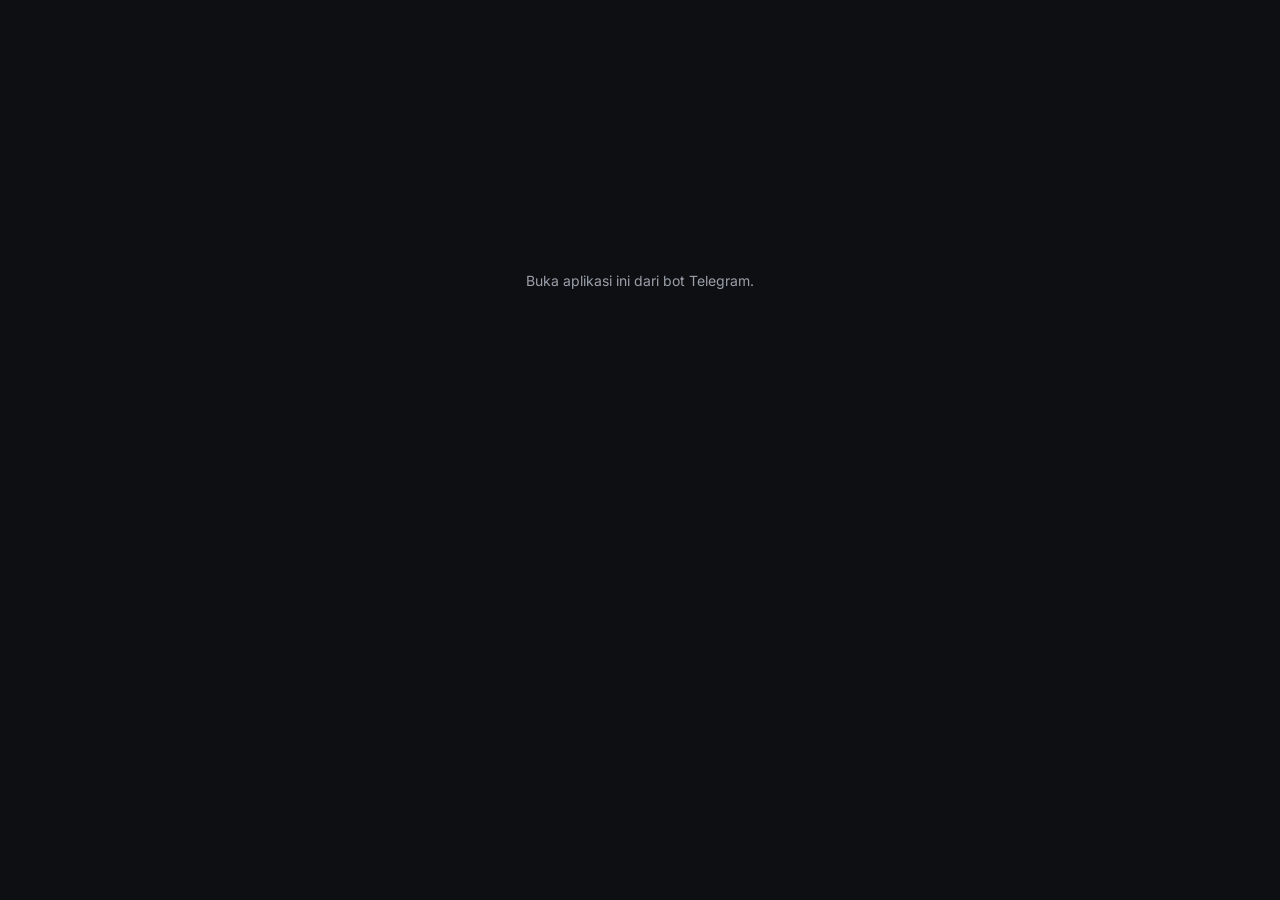
==== app/index.html @ 9a827b00 "Fix pemutar di Telegram: layar penuh & tekan-lama 2x - Layar penuh: WebView Telegram tidak mendukung" ====
<!doctype html>
<html lang="id">
<head>
<meta charset="utf-8">
<meta name="viewport" content="width=device-width, initial-scale=1, maximum-scale=1, viewport-fit=cover">
<meta name="theme-color" content="#0E0F13">
<title>Nonton</title>
<link rel="preconnect" href="https://pbcdn.aoneroom.com">
<link rel="preconnect" href="https://pbcdnw.aoneroom.com">
<link rel="preconnect" href="https://fonts.gstatic.com" crossorigin>
<link rel="stylesheet" href="app.css?v=5">
<!-- Font dimuat tanpa menahan tampilan (sementara pakai font sistem) -->
<link rel="stylesheet" href="https://fonts.googleapis.com/css2?family=Inter:wght@400;500;600;700;800&display=swap" media="print" onload="this.media='all'">
<script src="https://telegram.org/js/telegram-web-app.js" defer></script>
<script src="app.js?v=5" defer></script>
</head>
<body>
<div id="app">
  <main id="view"><div class="center-load"><div class="spinner"></div></div></main>
  <nav id="tabbar" class="tabbar" hidden>
    <a href="#/" data-tab="home"><svg viewBox="0 0 24 24"><path d="M3 11l9-7 9 7v9a1 1 0 0 1-1 1h-5v-6h-6v6H4a1 1 0 0 1-1-1z"/></svg><span>Beranda</span></a>
    <a href="#/search" data-tab="search"><svg viewBox="0 0 24 24"><circle cx="11" cy="11" r="7"/><path d="M20 20l-3.5-3.5"/></svg><span>Cari</span></a>
    <a href="#/me/fav" data-tab="fav"><svg viewBox="0 0 24 24"><path d="M12 20s-7-4.4-7-10a4 4 0 0 1 7-2.6A4 4 0 0 1 19 10c0 5.6-7 10-7 10z"/></svg><span>Favorit</span></a>
    <a href="#/me" data-tab="me"><svg viewBox="0 0 24 24"><circle cx="12" cy="8" r="4"/><path d="M4 21c1.5-4 4.5-6 8-6s6.5 2 8 6"/></svg><span>Profil</span></a>
  </nav>
  <div id="toast" class="toast" hidden></div>
</div>
</body>
</html>
---- app/app.css ----
:root{
  --accent:#6A4DF4;
  --bg:#0E0F13; --surface:#1A1C22; --surface2:#16181D; --line:#23262E;
  --text:#F2F3F5; --muted:#9AA0AA; --soft:#C9CDD4; --ok:#7EE2A8; --gold:#F5C451;
  --safe-b: env(safe-area-inset-bottom, 0px);
}
*{box-sizing:border-box;-webkit-tap-highlight-color:transparent}
html,body{margin:0;background:var(--bg);color:var(--text);font-family:Inter,system-ui,-apple-system,Segoe UI,Roboto,sans-serif;font-size:14px}
a{color:inherit;text-decoration:none}
button{font:inherit;color:inherit;border:0;background:none;cursor:pointer}
img{display:block}
svg{width:20px;height:20px;fill:none;stroke:currentColor;stroke-width:2;stroke-linecap:round;stroke-linejoin:round}
#view{min-height:100vh;padding-bottom:calc(84px + var(--safe-b))}
.hidden,[hidden]{display:none!important}

/* ---------- umum ---------- */
.pad{padding:0 16px}
.row{display:flex;align-items:center;gap:10px}
.between{justify-content:space-between}
.muted{color:var(--muted)}
.h1{font-size:22px;font-weight:800;letter-spacing:-.3px;margin:0}
.h2{font-size:16px;font-weight:700;margin:0}
.btn{display:inline-flex;align-items:center;justify-content:center;gap:8px;height:46px;padding:0 18px;border-radius:12px;font-weight:700;font-size:14px}
.btn svg{width:16px;height:16px}
.btn-accent{background:var(--accent);color:#fff}
.btn-ghost{background:var(--surface);color:var(--text)}
.btn-line{border:1px solid #2A2D36;color:var(--text)}
.btn-block{width:100%}
.btn[disabled]{opacity:.55}
.chips{display:flex;gap:8px;overflow-x:auto;scrollbar-width:none;padding:0 16px}
.chips::-webkit-scrollbar,.hscroll::-webkit-scrollbar{display:none}
.chip{flex-shrink:0;padding:8px 14px;border-radius:999px;background:var(--surface);color:var(--muted);font-size:13px;font-weight:500;white-space:nowrap}
.chip.on{background:var(--accent);color:#fff;font-weight:600}
.badge{font-size:11px;font-weight:700;padding:4px 10px;border-radius:999px;border:1px solid var(--accent)}
.card{background:var(--surface);border-radius:14px;padding:14px}
.center-load{display:flex;align-items:center;justify-content:center;min-height:60vh}
.spinner{width:32px;height:32px;border-radius:50%;border:3px solid #2A2D36;border-top-color:var(--accent);animation:spin .8s linear infinite}
@keyframes spin{to{transform:rotate(360deg)}}
.empty{text-align:center;color:var(--muted);padding:48px 24px;line-height:1.6}
.err{margin:16px;padding:14px;border-radius:12px;background:#2A1A1E;color:#FFC2C9;font-size:13px;line-height:1.5}

/* ---------- header ---------- */
.top{display:flex;align-items:center;justify-content:space-between;padding:16px 16px 8px}
.brand{display:flex;align-items:center;gap:10px;font-size:18px;font-weight:800;letter-spacing:-.3px}
.logo{width:32px;height:32px;border-radius:9px;background:var(--accent);display:flex;align-items:center;justify-content:center;overflow:hidden}
.logo img{width:100%;height:100%;object-fit:cover}
.logo svg{width:16px;height:16px;fill:#fff;stroke:none}
.searchbar{display:flex;align-items:center;gap:10px;height:44px;margin:4px 16px 12px;padding:0 14px;border-radius:12px;background:var(--surface);color:var(--muted)}
.searchbar svg{width:18px;height:18px}

/* ---------- hero ---------- */
.hero{display:flex;gap:10px;overflow-x:auto;scroll-snap-type:x mandatory;scrollbar-width:none;padding:0 16px}
.hero::-webkit-scrollbar{display:none}
.hero-item{position:relative;flex:0 0 100%;height:210px;border-radius:16px;overflow:hidden;scroll-snap-align:center;background:var(--surface)}
.hero-item img{width:100%;height:100%;object-fit:cover}
.hero-item .shade{position:absolute;inset:0;background:linear-gradient(180deg,rgba(14,15,19,0) 30%,rgba(14,15,19,.95) 100%)}
.hero-item .info{position:absolute;left:16px;right:16px;bottom:14px;display:flex;flex-direction:column;gap:6px}
.hero-item .t{font-size:21px;font-weight:800;letter-spacing:-.3px}
.hero-item .m{font-size:11px;font-weight:600;color:var(--soft)}
.dots{display:flex;gap:5px;justify-content:center;margin-top:10px}
.dots i{width:6px;height:4px;border-radius:2px;background:#3A3D45}
.dots i.on{width:16px;background:#fff}

/* ---------- baris & kartu ---------- */
.sec{display:flex;flex-direction:column;gap:10px;margin-top:22px}
.hscroll{display:flex;gap:10px;overflow-x:auto;scrollbar-width:none;padding:0 16px}
.poster{width:108px;flex-shrink:0;display:flex;flex-direction:column;gap:6px}
.poster .img{position:relative;height:158px;border-radius:10px;overflow:hidden;background:var(--surface)}
.poster img{width:100%;height:100%;object-fit:cover}
.poster .rate{position:absolute;top:6px;left:6px;font-size:10px;font-weight:700;padding:2px 6px;border-radius:6px;background:rgba(0,0,0,.65)}
.poster .tag{position:absolute;bottom:6px;left:6px;font-size:10px;font-weight:700;padding:2px 6px;border-radius:6px;background:var(--accent)}
.poster .name{font-size:12px;font-weight:500;line-height:1.3;color:#DADDE2;display:-webkit-box;-webkit-line-clamp:2;-webkit-box-orient:vertical;overflow:hidden}
.grid3{display:grid;grid-template-columns:repeat(3,minmax(0,1fr));gap:14px 10px;padding:0 16px}
.grid3 .poster{width:auto}
.cont{width:200px;flex-shrink:0;display:flex;flex-direction:column;gap:6px}
.cont .img{position:relative;height:112px;border-radius:12px;overflow:hidden;background:var(--surface)}
.cont img{width:100%;height:100%;object-fit:cover}
.bar{position:absolute;left:0;bottom:0;height:4px;background:var(--accent)}
.cont .name{font-size:13px;font-weight:600;white-space:nowrap;overflow:hidden;text-overflow:ellipsis}

/* ---------- detail ---------- */
.backdrop{position:relative;height:240px;overflow:hidden;background:var(--surface)}
.backdrop img{width:100%;height:100%;object-fit:cover;filter:saturate(1.05)}
.backdrop .shade{position:absolute;inset:0;background:linear-gradient(180deg,rgba(14,15,19,.1) 35%,var(--bg) 100%)}
.backbtn{position:absolute;top:14px;left:14px;width:40px;height:40px;border-radius:12px;background:rgba(0,0,0,.5);display:flex;align-items:center;justify-content:center;color:#fff;z-index:2}
.dhead{position:relative;margin-top:-64px;padding:0 16px;display:flex;flex-direction:column;gap:10px}
.meta{display:flex;flex-wrap:wrap;gap:8px;align-items:center;font-size:12px;color:#B4B9C2}
.meta .star{color:var(--gold);font-weight:700}
.genres{display:flex;flex-wrap:wrap;gap:6px}
.genres span{font-size:11px;padding:4px 10px;border-radius:999px;background:var(--surface);color:var(--soft)}
.actions{display:grid;grid-template-columns:1fr 48px;gap:10px;margin-top:4px}
.favbtn{height:46px;border-radius:12px;background:var(--surface);display:flex;align-items:center;justify-content:center}
.favbtn.on svg{fill:#FF5C7A;stroke:#FF5C7A}
.desc{font-size:13px;line-height:1.55;color:#B4B9C2;margin:2px 0 0}
.desc.clamp{display:-webkit-box;-webkit-line-clamp:3;-webkit-box-orient:vertical;overflow:hidden}
.more{color:var(--text);font-weight:600;font-size:13px;padding:0;align-self:flex-start}
.eps{display:grid;grid-template-columns:repeat(5,minmax(0,1fr));gap:8px}
.ep{height:50px;border-radius:10px;background:var(--surface2);border:1px solid var(--line);display:flex;flex-direction:column;align-items:center;justify-content:center;gap:1px;font-weight:700;font-size:14px}
.ep.cur{border-color:var(--accent);background:#22252D}
.ep.free{border-color:#2E6B4A}
.ep small{font-size:9px;font-weight:700;color:var(--ok)}
.ep svg{width:11px;height:11px;stroke:var(--muted);stroke-width:2.5}
.ep.watched{color:var(--muted)}
.vipcta{display:flex;align-items:center;gap:12px;padding:12px 14px;border-radius:14px;background:var(--surface);border:1px solid #2A2D36}
.vipcta .ic{width:36px;height:36px;border-radius:10px;background:var(--accent);display:flex;align-items:center;justify-content:center;flex-shrink:0;color:#fff}

/* ---------- player ---------- */
.player{position:relative;background:#000;aspect-ratio:16/9;width:100%}
.player video{width:100%;height:100%;background:#000;display:block}
.player{overflow:hidden;user-select:none;-webkit-user-select:none;-webkit-touch-callout:none}
.player video::cue{background:rgba(0,0,0,.55);color:#fff;font-family:Inter,system-ui,sans-serif;font-size:16px;line-height:1.35}
.player:fullscreen,.player:-webkit-full-screen{aspect-ratio:auto;width:100%;height:100%}
.player:fullscreen video{object-fit:contain}
/* layar penuh sendiri (dalam Telegram) */
body.pfs-on{overflow:hidden}
.player.pfs{position:fixed;left:0;top:0;width:var(--fw,100vw);height:var(--fh,100vh);aspect-ratio:auto;z-index:100}
.player.pfs.rot{left:var(--fw,100vw);width:var(--fh,100vh);height:var(--fw,100vw);transform-origin:0 0;transform:rotate(90deg)}
.player.pfs video{object-fit:contain}
.player.pfs .pc-bot{padding:0 20px 16px}
.player.pfs video::cue{font-size:20px}
.pc{touch-action:none}
.pc{position:absolute;inset:0;z-index:2;display:flex;flex-direction:column;justify-content:flex-end;opacity:0;transition:opacity .2s;background:linear-gradient(180deg,rgba(0,0,0,.35) 0%,rgba(0,0,0,0) 30%,rgba(0,0,0,0) 55%,rgba(0,0,0,.7) 100%)}
.player.show .pc,.player.drag .pc{opacity:1}
.player:not(.show) .pc button,.player:not(.show) .pc .pc-bar{pointer-events:none}
.pc-mid{position:absolute;left:0;right:0;top:50%;transform:translateY(-50%);display:flex;align-items:center;justify-content:center;gap:34px}
.pc-play{width:60px;height:60px;border-radius:50%;background:var(--accent);color:#fff;display:flex;align-items:center;justify-content:center;box-shadow:0 6px 20px rgba(0,0,0,.35)}
.pc-play svg{width:26px;height:26px}
.pc-skip{position:relative;width:46px;height:46px;border-radius:50%;background:rgba(0,0,0,.35);color:#fff;display:flex;align-items:center;justify-content:center}
.pc-skip svg{width:26px;height:26px;stroke-width:1.8}
.pc-skip b{position:absolute;font-size:9px;font-weight:800;top:50%;left:50%;transform:translate(-50%,-38%)}
.pc-bot{display:flex;align-items:center;gap:10px;padding:0 12px 10px;color:#fff}
.pc-time{font-size:11px;font-weight:600;font-variant-numeric:tabular-nums;min-width:34px;text-align:center}
.pc-bar{position:relative;flex:1;height:24px;display:flex;align-items:center;cursor:pointer;touch-action:none}
.pc-track{position:relative;width:100%;height:4px;border-radius:2px;background:rgba(255,255,255,.25);overflow:hidden}
.pc-track i{position:absolute;left:0;top:0;bottom:0;display:block}
.pc-buf{background:rgba(255,255,255,.35);width:0}
.pc-fill{background:var(--accent);width:0}
.pc-lim{width:2px!important;background:var(--gold)}
.pc-knob{position:absolute;left:0;top:50%;width:14px;height:14px;margin:-7px 0 0 -7px;border-radius:50%;background:#fff;box-shadow:0 0 0 4px color-mix(in srgb,var(--accent) 45%,transparent)}
.player.drag .pc-knob{transform:scale(1.25)}
.pc-fs{width:36px;height:36px;display:flex;align-items:center;justify-content:center;color:#fff}
.pc-speed{height:28px;min-width:40px;padding:0 8px;border-radius:8px;background:rgba(255,255,255,.14);color:#fff;font-size:12px;font-weight:700}
.pc-menu{position:absolute;right:10px;bottom:50px;z-index:4;width:min(300px,calc(100% - 20px));max-height:calc(100% - 58px);overflow:auto;padding:8px;border-radius:14px;background:rgba(20,22,27,.96);box-shadow:0 10px 30px rgba(0,0,0,.5);display:grid;grid-template-columns:repeat(4,minmax(0,1fr));gap:6px}
.pc-menu-h{grid-column:1/-1;font-size:11px;font-weight:700;color:var(--muted);padding:0 4px 2px}
.pc-menu button{height:32px;border-radius:9px;background:var(--surface);color:var(--soft);font-size:12px;font-weight:600}
.pc-menu button.on{background:var(--accent);color:#fff}
.player:fullscreen .pc-menu{bottom:64px}
.pc-fast{position:absolute;top:12px;left:50%;transform:translateX(-50%);z-index:3;display:flex;align-items:center;gap:4px;padding:6px 12px;border-radius:999px;background:rgba(0,0,0,.6);color:#fff;font-size:13px;font-weight:700;pointer-events:none}
.pc-fast svg{width:16px;height:16px}
.pc-spin{position:absolute;inset:0;display:none;align-items:center;justify-content:center;pointer-events:none}
.pc-spin.on{display:flex}
.pc-spin.on~.pc-mid .pc-play{opacity:0}
.player .over{z-index:5}
.player .over{position:absolute;inset:0;display:flex;flex-direction:column;align-items:center;justify-content:center;gap:12px;background:rgba(0,0,0,.82);text-align:center;padding:20px}
.pills{display:flex;flex-wrap:wrap;gap:8px}
.pill{padding:9px 16px;border-radius:10px;background:var(--surface);color:var(--soft);font-size:13px}
.pill.on{background:var(--accent);color:#fff;font-weight:700}
.label{font-size:12px;font-weight:600;color:var(--muted);margin-bottom:8px}
.eprow{display:flex;gap:12px;align-items:center;padding:8px 0}
.eprow .th{width:112px;height:63px;border-radius:10px;overflow:hidden;background:var(--surface);flex-shrink:0;position:relative}
.eprow .th img{width:100%;height:100%;object-fit:cover;opacity:.55}
.eprow .th .lock{position:absolute;inset:0;display:flex;align-items:center;justify-content:center;color:#fff}
.eprow.cur .name{color:var(--accent)}

/* ---------- VIP & bayar ---------- */
.plan{display:flex;align-items:center;gap:12px;padding:14px;border-radius:14px;background:var(--surface2);border:2px solid var(--line);width:100%;text-align:left}
.plan.on{border-color:var(--accent)}
.radio{width:20px;height:20px;border-radius:50%;border:2px solid #3A3D45;display:flex;align-items:center;justify-content:center;flex-shrink:0}
.plan.on .radio{border-color:var(--accent)}
.plan.on .radio::after{content:"";width:10px;height:10px;border-radius:50%;background:var(--accent)}
.benefit{display:flex;flex-direction:column;gap:8px}
.benefit span{font-size:13px;color:#DADDE2}
.sheet-bg{position:fixed;inset:0;background:rgba(0,0,0,.6);z-index:40;display:flex;align-items:flex-end}
.sheet{width:100%;max-height:92vh;overflow:auto;background:#fff;color:#0F172A;border-radius:22px 22px 0 0;padding:16px 20px calc(24px + var(--safe-b));display:flex;flex-direction:column;align-items:center;gap:10px}
.sheet .grab{width:40px;height:4px;border-radius:2px;background:#CBD5E1}
.qrbox{width:224px;height:224px;padding:12px;border-radius:14px;border:1px solid #E2E8F0;display:flex;align-items:center;justify-content:center;background:#fff}
.qrbox img,.qrbox canvas{width:200px!important;height:200px!important}
.amount{font-size:26px;font-weight:800;color:#065AD8}
.sheet .note{font-size:11px;color:#64748B;text-align:center;line-height:1.5}
.sheet .warn{font-size:12px;color:#B45309;font-weight:600}
.sheet .btn-line{border-color:#E2E8F0;color:#0F172A}
.paid-ok{width:72px;height:72px;border-radius:50%;background:#E3F6EA;color:#1E7A4A;display:flex;align-items:center;justify-content:center}
.paid-ok svg{width:36px;height:36px;stroke-width:3}

/* ---------- profil ---------- */
.avatar{width:56px;height:56px;border-radius:50%;background:#2A2D36;display:flex;align-items:center;justify-content:center;font-size:22px;font-weight:800;flex-shrink:0}
.tabs{display:flex;gap:20px;border-bottom:1px solid var(--line);padding:0 16px}
.tabs button{padding:0 0 10px;font-size:14px;color:var(--muted)}
.tabs button.on{color:var(--text);font-weight:700;box-shadow:inset 0 -2px 0 var(--accent)}
.hitem{display:flex;gap:12px;align-items:center;padding:8px 16px}
.hitem .img{width:64px;height:90px;border-radius:8px;overflow:hidden;background:var(--surface);flex-shrink:0}
.hitem img{width:100%;height:100%;object-fit:cover}
.prog{height:4px;border-radius:2px;background:#2A2D36;position:relative;overflow:hidden}
.prog i{position:absolute;left:0;top:0;bottom:0;background:var(--accent)}
.switch{width:44px;height:26px;border-radius:999px;background:#3A3D45;position:relative;flex-shrink:0}
.switch::after{content:"";position:absolute;top:3px;left:3px;width:20px;height:20px;border-radius:50%;background:#fff;transition:left .15s}
.switch.on{background:var(--accent)}
.switch.on::after{left:21px}

/* ---------- gate ---------- */
.gate{min-height:100vh;display:flex;flex-direction:column;justify-content:center;gap:22px;padding:24px}
.gate .ico{width:64px;height:64px;border-radius:18px;background:var(--accent);display:flex;align-items:center;justify-content:center;margin:0 auto;color:#fff}
.gate .ico svg{width:30px;height:30px}
.gitem{display:flex;align-items:center;gap:12px;padding:14px;border-radius:14px;background:var(--surface)}
.joined{display:flex;align-items:center;gap:6px;font-size:12px;font-weight:700;color:var(--ok)}
.joined svg{width:16px;height:16px;stroke-width:2.5}

/* ---------- tabbar & toast ---------- */
.tabbar{position:fixed;left:0;right:0;bottom:0;height:calc(64px + var(--safe-b));padding-bottom:var(--safe-b);background:#14161B;border-top:1px solid var(--line);display:grid;grid-template-columns:repeat(4,minmax(0,1fr));z-index:30}
.tabbar a{display:flex;flex-direction:column;align-items:center;justify-content:center;gap:4px;font-size:11px;color:var(--muted)}
.tabbar a svg{width:22px;height:22px}
.tabbar a.on{color:var(--accent);font-weight:600}
.toast{position:fixed;left:50%;bottom:calc(84px + var(--safe-b));transform:translateX(-50%);background:#2A2D36;color:#fff;padding:10px 16px;border-radius:10px;font-size:13px;z-index:60;max-width:90vw;text-align:center}
input.search{flex:1;background:transparent;border:0;outline:none;color:var(--text);font:500 15px Inter,sans-serif;min-width:0}
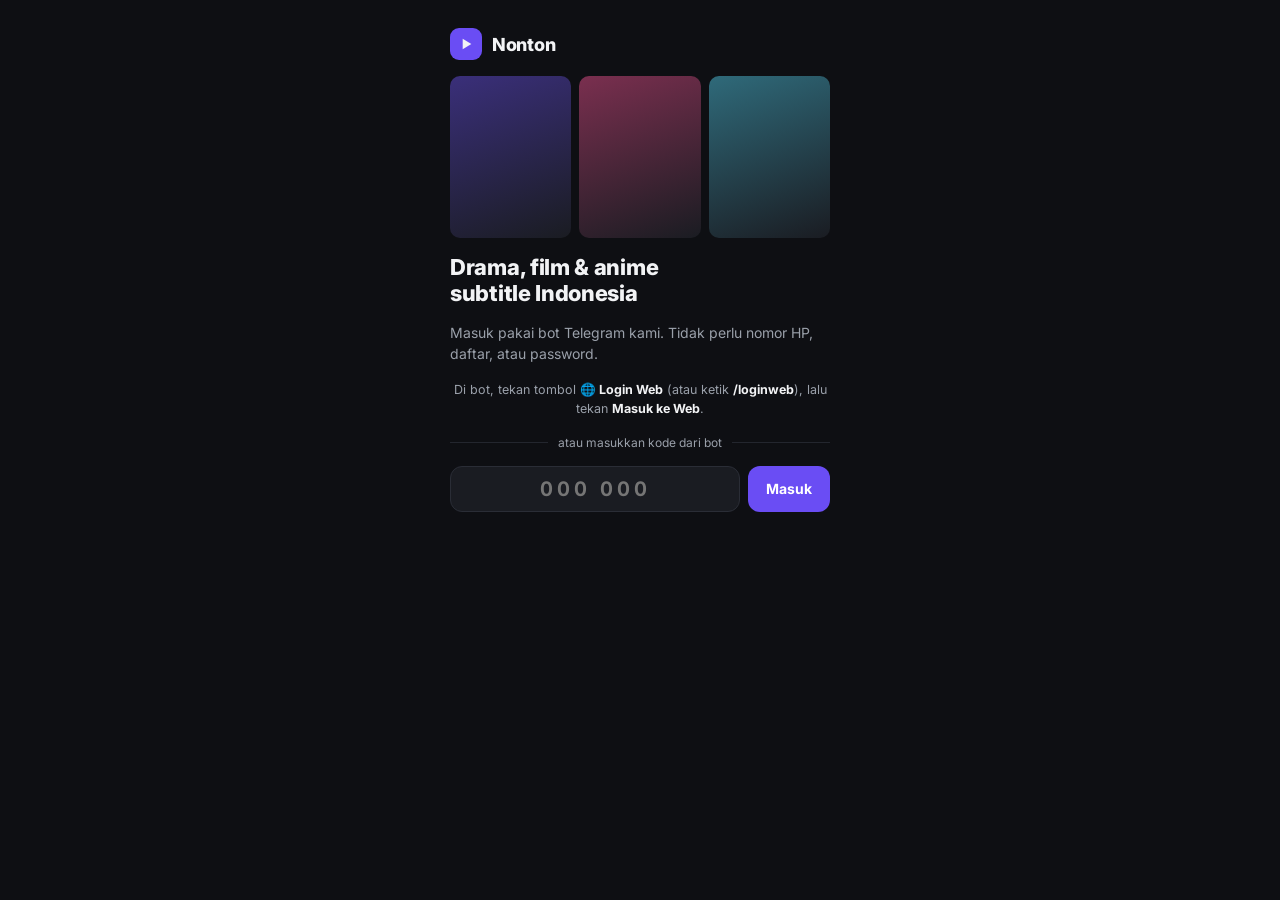
==== commit 42ce92d1: "Versi web: masuk lewat bot (/loginweb, tombol Login Web), tautan sekali pakai + kode 6 angka untuk l" ====
--- a/app/index.html
+++ b/app/index.html
@@ -8,11 +8,11 @@
 <link rel="preconnect" href="https://pbcdn.aoneroom.com">
 <link rel="preconnect" href="https://pbcdnw.aoneroom.com">
 <link rel="preconnect" href="https://fonts.gstatic.com" crossorigin>
-<link rel="stylesheet" href="app.css?v=5">
+<link rel="stylesheet" href="app.css?v=11">
 <!-- Font dimuat tanpa menahan tampilan (sementara pakai font sistem) -->
 <link rel="stylesheet" href="https://fonts.googleapis.com/css2?family=Inter:wght@400;500;600;700;800&display=swap" media="print" onload="this.media='all'">
 <script src="https://telegram.org/js/telegram-web-app.js" defer></script>
-<script src="app.js?v=5" defer></script>
+<script src="app.js?v=11" defer></script>
 </head>
 <body>
 <div id="app">
--- a/app/app.css
+++ b/app/app.css
@@ -212,3 +212,31 @@
 .tabbar a.on{color:var(--accent);font-weight:600}
 .toast{position:fixed;left:50%;bottom:calc(84px + var(--safe-b));transform:translateX(-50%);background:#2A2D36;color:#fff;padding:10px 16px;border-radius:10px;font-size:13px;z-index:60;max-width:90vw;text-align:center}
 input.search{flex:1;background:transparent;border:0;outline:none;color:var(--text);font:500 15px Inter,sans-serif;min-width:0}
+/* Poster lebar (Prime Video: gambar 16:9) */
+.poster.wide{width:164px}
+.poster.wide .img{height:92px}
+.grid3 .poster.wide .img{height:auto;aspect-ratio:16/9}
+/* Catatan provider ber-DRM */
+.extnote{font-size:13px;line-height:1.5;margin-top:12px}
+.extnote.warn{border:1px solid rgba(245,158,11,.5);background:rgba(245,158,11,.1)}
+
+/* ---------- versi web: halaman masuk ---------- */
+.login{max-width:420px;margin:0 auto;padding:28px 20px 40px;display:flex;flex-direction:column;gap:16px}
+.login-art{display:grid;grid-template-columns:repeat(3,1fr);gap:8px}
+.login-art i{aspect-ratio:3/4;border-radius:10px;background:linear-gradient(160deg,#3a2f7a,#1A1C22)}
+.login-art i:nth-child(2){background:linear-gradient(160deg,#7a2f4f,#1A1C22)}
+.login-art i:nth-child(3){background:linear-gradient(160deg,#2f6a7a,#1A1C22)}
+.login-art i:nth-child(4){background:linear-gradient(160deg,#7a5c2f,#1A1C22)}
+.login-art i:nth-child(5){background:linear-gradient(160deg,#2f7a4c,#1A1C22)}
+.login-art i:nth-child(n+4){display:none}
+.login-chips{display:flex;flex-wrap:wrap;gap:6px}
+.login-chips .chip{padding:6px 11px;font-size:12px}
+.btn-tg{background:#2AABEE;color:#fff}
+.btn-tg svg{width:18px;height:18px}
+.login-or{display:flex;align-items:center;gap:10px;color:var(--muted);font-size:12px}
+.login-or::before,.login-or::after{content:"";flex:1;height:1px;background:var(--line)}
+.login-code{display:flex;gap:8px}
+.login-code input{flex:1;min-width:0;height:46px;border-radius:12px;border:1px solid #2A2D36;background:var(--surface);color:var(--text);font:inherit;font-size:20px;font-weight:700;letter-spacing:4px;text-align:center;font-variant-numeric:tabular-nums;outline:none}
+.login-code input:focus{border-color:var(--accent)}
+.login-code .btn{flex-shrink:0}
+.me-chip{width:30px;height:30px;border-radius:50%;background:#2A2D36;display:flex;align-items:center;justify-content:center;font-weight:800;font-size:13px}
